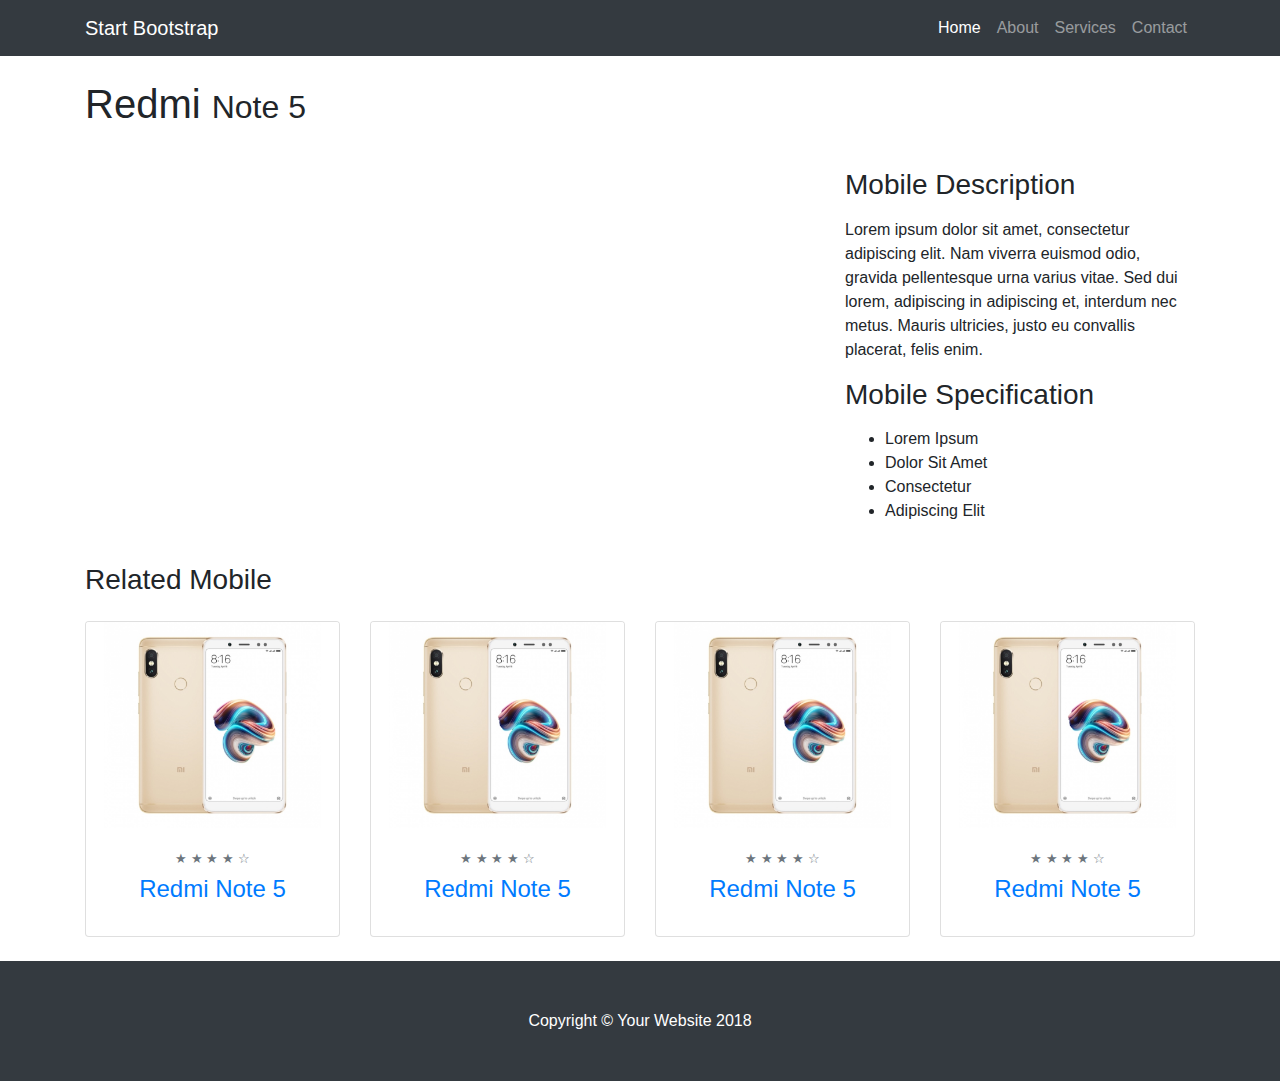
==== MyTemplate/item.html @ 54d189c0 "Card Completed" ====
<!DOCTYPE html>
<html lang="en">

  <head>

    <meta charset="utf-8">
    <meta name="viewport" content="width=device-width, initial-scale=1, shrink-to-fit=no">
    <meta name="description" content="">
    <meta name="author" content="">

    <title>Portfolio Item - Start Bootstrap Template</title>

    <!-- Bootstrap core CSS -->
    <link href="vendor/bootstrap/css/bootstrap.min.css" rel="stylesheet">

    <!-- Custom styles for this template -->
    <link href="css/portfolio-item.css" rel="stylesheet">

  </head>

  <body>

    <!-- Navigation -->
    <nav class="navbar navbar-expand-lg navbar-dark bg-dark fixed-top">
      <div class="container">
        <a class="navbar-brand" href="#">Start Bootstrap</a>
        <button class="navbar-toggler" type="button" data-toggle="collapse" data-target="#navbarResponsive" aria-controls="navbarResponsive" aria-expanded="false" aria-label="Toggle navigation">
          <span class="navbar-toggler-icon"></span>
        </button>
        <div class="collapse navbar-collapse" id="navbarResponsive">
          <ul class="navbar-nav ml-auto">
            <li class="nav-item active">
              <a class="nav-link" href="#">Home
                <span class="sr-only">(current)</span>
              </a>
            </li>
            <li class="nav-item">
              <a class="nav-link" href="#">About</a>
            </li>
            <li class="nav-item">
              <a class="nav-link" href="#">Services</a>
            </li>
            <li class="nav-item">
              <a class="nav-link" href="#">Contact</a>
            </li>
          </ul>
        </div>
      </div>
    </nav>

    <!-- Page Content -->
    <div class="container">

      <!-- Portfolio Item Heading -->
      <h1 class="my-4">Redmi
        <small>Note 5</small>
      </h1>

      <!-- Portfolio Item Row -->
      <div class="row">

        <div class="col-md-8">
          <img class="img-fluid" src="http://placehold.it/750x500" alt="">
        </div>

        <div class="col-md-4">
          <h3 class="my-3">Mobile Description</h3>
          <p>Lorem ipsum dolor sit amet, consectetur adipiscing elit. Nam viverra euismod odio, gravida pellentesque urna varius vitae. Sed dui lorem, adipiscing in adipiscing et, interdum nec metus. Mauris ultricies, justo eu convallis placerat, felis enim.</p>
          <h3 class="my-3">Mobile Specification</h3>
          <ul>
            <li>Lorem Ipsum</li>
            <li>Dolor Sit Amet</li>
            <li>Consectetur</li>
            <li>Adipiscing Elit</li>
          </ul>
        </div>

      </div>
      <!-- /.row -->

      <!-- Related Projects Row -->
      <h3 class="my-4">Related Mobile</h3>

      <div class="row">
        <div class="col-lg-3 col-md-4 col-sm-6 mb-4 portfolio-item">
          <div class="card h-100">
            <a href="#"><img class="card-img-top" src="images\mi.jpg" Width="253" height="206" alt=""></a>
            <div class="card-body">
                <h6 style="text-align:center;"><small class="text-muted" >&#9733; &#9733; &#9733; &#9733; &#9734;</small></h6>
              <h4  style="text-align:center;" class="card-title">
                <a href="#">Redmi Note 5</a>
              </h4>
            </div>
          </div>
        </div>
        <div class="col-lg-3 col-md-4 col-sm-6  mb-4 portfolio-item">
          <div class="card h-100">
            <a href="#"><img class="card-img-top" src="images\mi.jpg" Width="253" height="206" alt=""></a>
            <div class="card-body">
              <h6 style="text-align:center;"><small class="text-muted" >&#9733; &#9733; &#9733; &#9733; &#9734;</small></h6>
              <h4  style="text-align:center;" class="card-title">
                <a href="#">Redmi Note 5</a>
              </div>
          </div>
        </div>
        <div class="col-lg-3 col-md-4 col-sm-6  mb-4 portfolio-item">
          <div class="card h-100">
            <a href="#"><img class="card-img-top" src="images\mi.jpg" Width="253" height="206" alt=""></a>
            <div class="card-body">
              <h6 style="text-align:center;"><small class="text-muted" >&#9733; &#9733; &#9733; &#9733; &#9734;</small></h6>
              <h4  style="text-align:center;" class="card-title">
                <a href="#">Redmi Note 5</a>
              </h4>
            </div>
          </div>
        </div>
        <div class="col-lg-3 col-md-4 col-sm-6  mb-4 portfolio-item">
          <div class="card h-100">
            <a href="#"><img class="card-img-top" src="images\mi.jpg" Width="253" height="206" alt=""></a>
            <div class="card-body">
              <h6 style="text-align:center;"><small class="text-muted" >&#9733; &#9733; &#9733; &#9733; &#9734;</small></h6>
              <h4  style="text-align:center;" class="card-title">
                <a href="#">Redmi Note 5</a>
              </h4>
            </div>
          </div>
        </div>
      </div>
      <!-- /.row -->

    </div>
    <!-- /.container -->

    <!-- Footer -->
    <footer class="py-5 bg-dark">
      <div class="container">
        <p class="m-0 text-center text-white">Copyright &copy; Your Website 2018</p>
      </div>
      <!-- /.container -->
    </footer>

    <!-- Bootstrap core JavaScript -->
    <script src="vendor/jquery/jquery.min.js"></script>
    <script src="vendor/bootstrap/js/bootstrap.bundle.min.js"></script>

  </body>

</html>
---- MyTemplate/css/portfolio-item.css ----
/*!
 * Start Bootstrap - Portfolio Item (https://startbootstrap.com/template-overviews/portfolio-item)
 * Copyright 2013-2017 Start Bootstrap
 * Licensed under MIT (https://github.com/BlackrockDigital/startbootstrap-portfolio-item/blob/master/LICENSE)
 */

body {
  padding-top: 54px;
}

@media (min-width: 992px) {
  body {
    padding-top: 56px;
  }
}
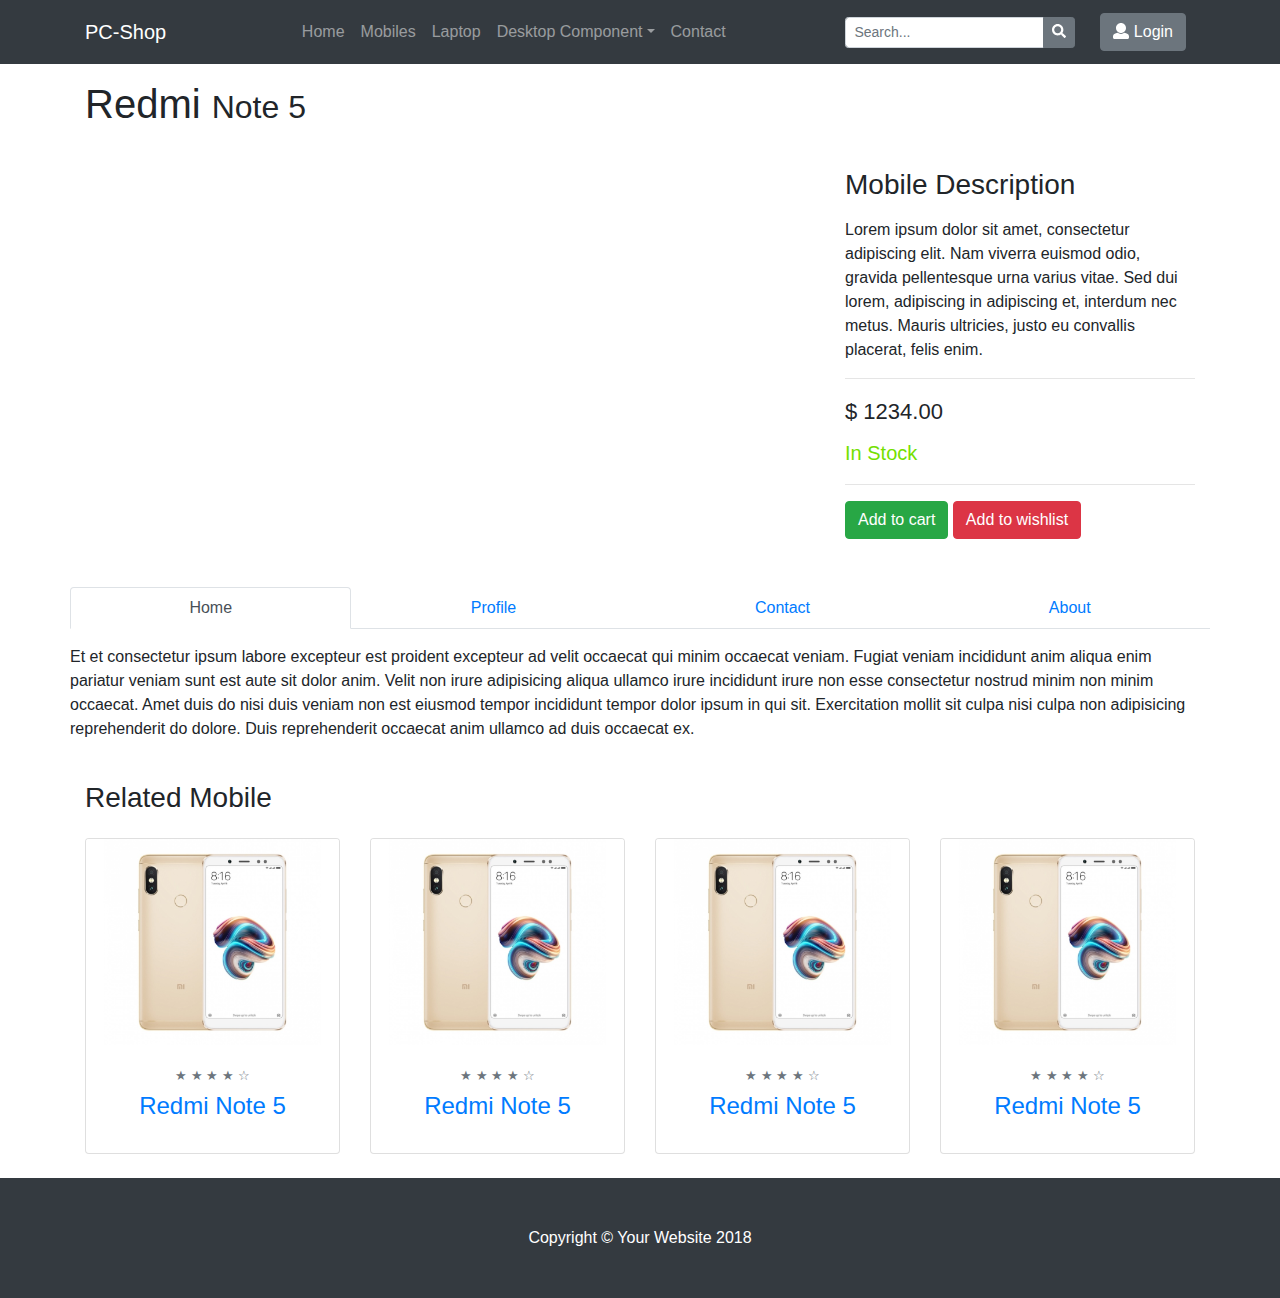
==== commit bbede024: "new layout of item,tab,cart" ====
--- a/MyTemplate/item.html
+++ b/MyTemplate/item.html
@@ -7,46 +7,98 @@
     <meta name="viewport" content="width=device-width, initial-scale=1, shrink-to-fit=no">
     <meta name="description" content="">
     <meta name="author" content="">
-
     <title>Portfolio Item - Start Bootstrap Template</title>
-
+    <link href="vendor/bootstrap/css/bootstrap.min.css" rel="stylesheet">
+      <!-- <link href="http://netdna.bootstrapcdn.com/bootstrap/3.0.1/css/bootstrap.min.css" rel="stylesheet"> -->
+    <style >
+    .product-info{
+    margin-top: 25px;
+    }
+
+    .product-price{
+    font-size: 22px;
+    }
+
+    .product-stock{
+    color: #74DF00;
+    font-size: 20px;
+    margin-top: 10px;
+    }
+
+    </style>
+    <!-- <article >
+
+    </article> -->
     <!-- Bootstrap core CSS -->
-    <link href="vendor/bootstrap/css/bootstrap.min.css" rel="stylesheet">
-
-    <!-- Custom styles for this template -->
     <link href="css/portfolio-item.css" rel="stylesheet">
-
+    <script defer src="js/fontawesome-all.js"></script>
   </head>
 
   <body>
 
     <!-- Navigation -->
-    <nav class="navbar navbar-expand-lg navbar-dark bg-dark fixed-top">
+    <nav class="navbar fixed-top navbar-expand-lg navbar-dark bg-dark fixed-top">
       <div class="container">
-        <a class="navbar-brand" href="#">Start Bootstrap</a>
-        <button class="navbar-toggler" type="button" data-toggle="collapse" data-target="#navbarResponsive" aria-controls="navbarResponsive" aria-expanded="false" aria-label="Toggle navigation">
+        <a class="navbar-brand" href="index.html">PC-Shop</a>
+        <button class="navbar-toggler" type="button" data-toggle="collapse" data-target="#navbarsExampleDefault" aria-controls="navbarsExampleDefault" aria-expanded="false" aria-label="Toggle navigation">
           <span class="navbar-toggler-icon"></span>
         </button>
-        <div class="collapse navbar-collapse" id="navbarResponsive">
-          <ul class="navbar-nav ml-auto">
-            <li class="nav-item active">
-              <a class="nav-link" href="#">Home
-                <span class="sr-only">(current)</span>
+
+        <div class="collapse navbar-collapse justify-content-end" id="navbarsExampleDefault">
+          <ul class="navbar-nav m-auto">
+            <li class="nav-item">
+              <a class="nav-link" href="index.html">Home</a>
+            </li>
+            <li class="nav-item">
+              <a class="nav-link" href="mobile.html">Mobiles</a>
+            </li>
+            <li class="nav-item">
+              <a class="nav-link" href="laptop.html">Laptop</a>
+            </li>
+            <li class="nav-item dropdown">
+
+              <a class="nav-link dropdown-toggle" href="#" id="navbarDropdownBlog" data-toggle="dropdown" aria-haspopup="true" aria-expanded="false">
+                Desktop Component</a>
+                <div class="dropdown-menu dropdown-menu-right" aria-labelledby="navbarDropdownBlog">
+                  <table>
+                    <tr>
+                      <td><a class="dropdown-item" href="processor.html">Processor</a></td>
+                    </tr>
+                  </table>
+
+                  <a class="dropdown-item" href="graphics.html">Graphics Card</a>
+                  <a class="dropdown-item" href="ram.html">Ram</a>
+                  <a class="dropdown-item" href="motherboard.html">Motherboard</a>
+                  <a class="dropdown-item" href="harddisk.html">Hard Disk</a>
+                </div>
+              </li>
+              <!-- <li class="nav-item">
+              <a class="nav-link" href="cart.html">Cart</a>
+            </li> -->
+            <li class="nav-item">
+              <a class="nav-link" href="contact.html">Contact</a>
+            </li>
+
+          </ul>
+
+          <form class="form-inline my-2 my-lg-0">
+            <div class="input-group input-group-sm">
+              <input type="text" class="form-control" aria-label="Small" aria-describedby="inputGroup-sizing-sm" placeholder="Search...">
+              <div class="input-group-append">
+                <button type="button" class="btn btn-secondary btn-number">
+                  <i class="fa fa-search"></i>
+                </button>
+              </div>
+            </div>
+
+            <a class="btn btn-sm ml-3" href="login.html">
+              <button type="button" class="btn btn-secondary btn-number">
+                <i class="fa fa-user"></i> Login</button>
               </a>
-            </li>
-            <li class="nav-item">
-              <a class="nav-link" href="#">About</a>
-            </li>
-            <li class="nav-item">
-              <a class="nav-link" href="#">Services</a>
-            </li>
-            <li class="nav-item">
-              <a class="nav-link" href="#">Contact</a>
-            </li>
-          </ul>
-        </div>
-      </div>
-    </nav>
+            </form>
+          </div>
+        </div>
+      </nav>
 
     <!-- Page Content -->
     <div class="container">
@@ -66,18 +118,99 @@
         <div class="col-md-4">
           <h3 class="my-3">Mobile Description</h3>
           <p>Lorem ipsum dolor sit amet, consectetur adipiscing elit. Nam viverra euismod odio, gravida pellentesque urna varius vitae. Sed dui lorem, adipiscing in adipiscing et, interdum nec metus. Mauris ultricies, justo eu convallis placerat, felis enim.</p>
-          <h3 class="my-3">Mobile Specification</h3>
-          <ul>
-            <li>Lorem Ipsum</li>
-            <li>Dolor Sit Amet</li>
-            <li>Consectetur</li>
-            <li>Adipiscing Elit</li>
-          </ul>
+
+          <hr>
+					<div class="product-price">$ 1234.00</div>
+					<div class="product-stock">In Stock</div>
+					<hr>
+					<div class="btn-group cart">
+						<button type="button" class="btn btn-success">
+							Add to cart
+						</button>
+					</div>
+					<div class="btn-group wishlist">
+						<button type="button" class="btn btn-danger">
+							Add to wishlist
+						</button>
+					</div>
         </div>
 
       </div>
       <!-- /.row -->
-
+      <br><br>
+      <!-- <div class="row">
+
+    			<div class="col-md-12 product-info">
+    					<ul id="myTab" class="nav nav-tabs nav_tabs">
+
+    						<li class="active" ><a class="nav-link" id="nav-home-tab" href="#service-one" data-toggle="tab" aria-controls="nav-home" aria-selected="true">DESCRIPTION</a></li>
+    						<li ><a class="nav-link" href="#service-two" data-toggle="tab">PRODUCT INFO</a></li>
+    						<li ><a class="nav-link" href="#service-three" data-toggle="tab">REVIEWS</a></li>
+
+    					</ul>
+    				<div id="myTabContent" class="tab-content">
+    						<div class="tab-pane tab-content fade in active" id="service-one"  aria-labelledby="nav-home-tab">
+
+    							<section class="container product-info">
+    								The Corsair Gaming Series GS600 power supply is the ideal price-performance solution for building or upgrading a Gaming PC. A single +12V rail provides up to 48A of reliable, continuous power for multi-core gaming PCs with multiple graphics cards. The ultra-quiet, dual ball-bearing fan automatically adjusts its speed according to temperature, so it will never intrude on your music and games. Blue LEDs bathe the transparent fan blades in a cool glow. Not feeling blue? You can turn off the lighting with the press of a button.
+                    <br><br>
+    								<h3>Corsair Gaming Series GS600 Features:</h3>
+    								<li>It supports the latest ATX12V v2.3 standard and is backward compatible with ATX12V 2.2 and ATX12V 2.01 systems</li>
+    								<li>An ultra-quiet 140mm double ball-bearing fan delivers great airflow at an very low noise level by varying fan speed in response to temperature</li>
+    								<li>80Plus certified to deliver 80% efficiency or higher at normal load conditions (20% to 100% load)</li>
+    								<li>0.99 Active Power Factor Correction provides clean and reliable power</li>
+    								<li>Universal AC input from 90~264V — no more hassle of flipping that tiny red switch to select the voltage input!</li>
+    								<li>Extra long fully-sleeved cables support full tower chassis</li>
+    								<li>A three year warranty and lifetime access to Corsair’s legendary technical support and customer service</li>
+    								<li>Over Current/Voltage/Power Protection, Under Voltage Protection and Short Circuit Protection provide complete component safety</li>
+    								<li>Dimensions: 150mm(W) x 86mm(H) x 160mm(L)</li>
+    								<li>MTBF: 100,000 hours</li>
+    								<li>Safety Approvals: UL, CUL, CE, CB, FCC Class B, TÜV, CCC, C-tick</li>
+    							</section>
+
+    						</div>
+    					<div class="tab-pane fade" id="service-two">
+
+    						<section class="container">
+
+    						</section>
+
+    					</div>
+    					<div class="tab-pane fade" id="service-three">
+
+    					</div>
+    				</div>
+    				<hr>
+    			</div>
+
+      </div> -->
+      <div class="row">
+  			<div class="col-xs-12 ">
+  				<nav>
+  					<div class="nav nav-tabs nav-fill" id="nav-tab" role="tablist">
+  						<a class="nav-item nav-link active" id="nav-home-tab" data-toggle="tab" href="#nav-home" role="tab" aria-controls="nav-home" aria-selected="true">Home</a>
+  						<a class="nav-item nav-link" id="nav-profile-tab" data-toggle="tab" href="#nav-profile" role="tab" aria-controls="nav-profile" aria-selected="false">Profile</a>
+  						<a class="nav-item nav-link" id="nav-contact-tab" data-toggle="tab" href="#nav-contact" role="tab" aria-controls="nav-contact" aria-selected="false">Contact</a>
+  						<a class="nav-item nav-link" id="nav-about-tab" data-toggle="tab" href="#nav-about" role="tab" aria-controls="nav-about" aria-selected="false">About</a>
+  					</div>
+  				</nav>
+  				<div class="tab-content py-3 px-3 px-sm-0" id="nav-tabContent">
+  					<div class="tab-pane fade show active" id="nav-home" role="tabpanel" aria-labelledby="nav-home-tab">
+  						Et et consectetur ipsum labore excepteur est proident excepteur ad velit occaecat qui minim occaecat veniam. Fugiat veniam incididunt anim aliqua enim pariatur veniam sunt est aute sit dolor anim. Velit non irure adipisicing aliqua ullamco irure incididunt irure non esse consectetur nostrud minim non minim occaecat. Amet duis do nisi duis veniam non est eiusmod tempor incididunt tempor dolor ipsum in qui sit. Exercitation mollit sit culpa nisi culpa non adipisicing reprehenderit do dolore. Duis reprehenderit occaecat anim ullamco ad duis occaecat ex.
+  					</div>
+  					<div class="tab-pane fade" id="nav-profile" role="tabpanel" aria-labelledby="nav-profile-tab">
+  						Et et consectetur ipsum labore excepteur est proident excepteur ad velit occaecat qui minim occaecat veniam. Fugiat veniam incididunt anim aliqua enim pariatur veniam sunt est aute sit dolor anim. Velit non irure adipisicing aliqua ullamco irure incididunt irure non esse consectetur nostrud minim non minim occaecat. Amet duis do nisi duis veniam non est eiusmod tempor incididunt tempor dolor ipsum in qui sit. Exercitation mollit sit culpa nisi culpa non adipisicing reprehenderit do dolore. Duis reprehenderit occaecat anim ullamco ad duis occaecat ex.
+  					</div>
+  					<div class="tab-pane fade" id="nav-contact" role="tabpanel" aria-labelledby="nav-contact-tab">
+  						Et et consectetur ipsum labore excepteur est proident excepteur ad velit occaecat qui minim occaecat veniam. Fugiat veniam incididunt anim aliqua enim pariatur veniam sunt est aute sit dolor anim. Velit non irure adipisicing aliqua ullamco irure incididunt irure non esse consectetur nostrud minim non minim occaecat. Amet duis do nisi duis veniam non est eiusmod tempor incididunt tempor dolor ipsum in qui sit. Exercitation mollit sit culpa nisi culpa non adipisicing reprehenderit do dolore. Duis reprehenderit occaecat anim ullamco ad duis occaecat ex.
+  					</div>
+  					<div class="tab-pane fade" id="nav-about" role="tabpanel" aria-labelledby="nav-about-tab">
+  						Et et consectetur ipsum labore excepteur est proident excepteur ad velit occaecat qui minim occaecat veniam. Fugiat veniam incididunt anim aliqua enim pariatur veniam sunt est aute sit dolor anim. Velit non irure adipisicing aliqua ullamco irure incididunt irure non esse consectetur nostrud minim non minim occaecat. Amet duis do nisi duis veniam non est eiusmod tempor incididunt tempor dolor ipsum in qui sit. Exercitation mollit sit culpa nisi culpa non adipisicing reprehenderit do dolore. Duis reprehenderit occaecat anim ullamco ad duis occaecat ex.
+  					</div>
+  				</div>
+
+  			</div>
+  		</div>
       <!-- Related Projects Row -->
       <h3 class="my-4">Related Mobile</h3>
 
